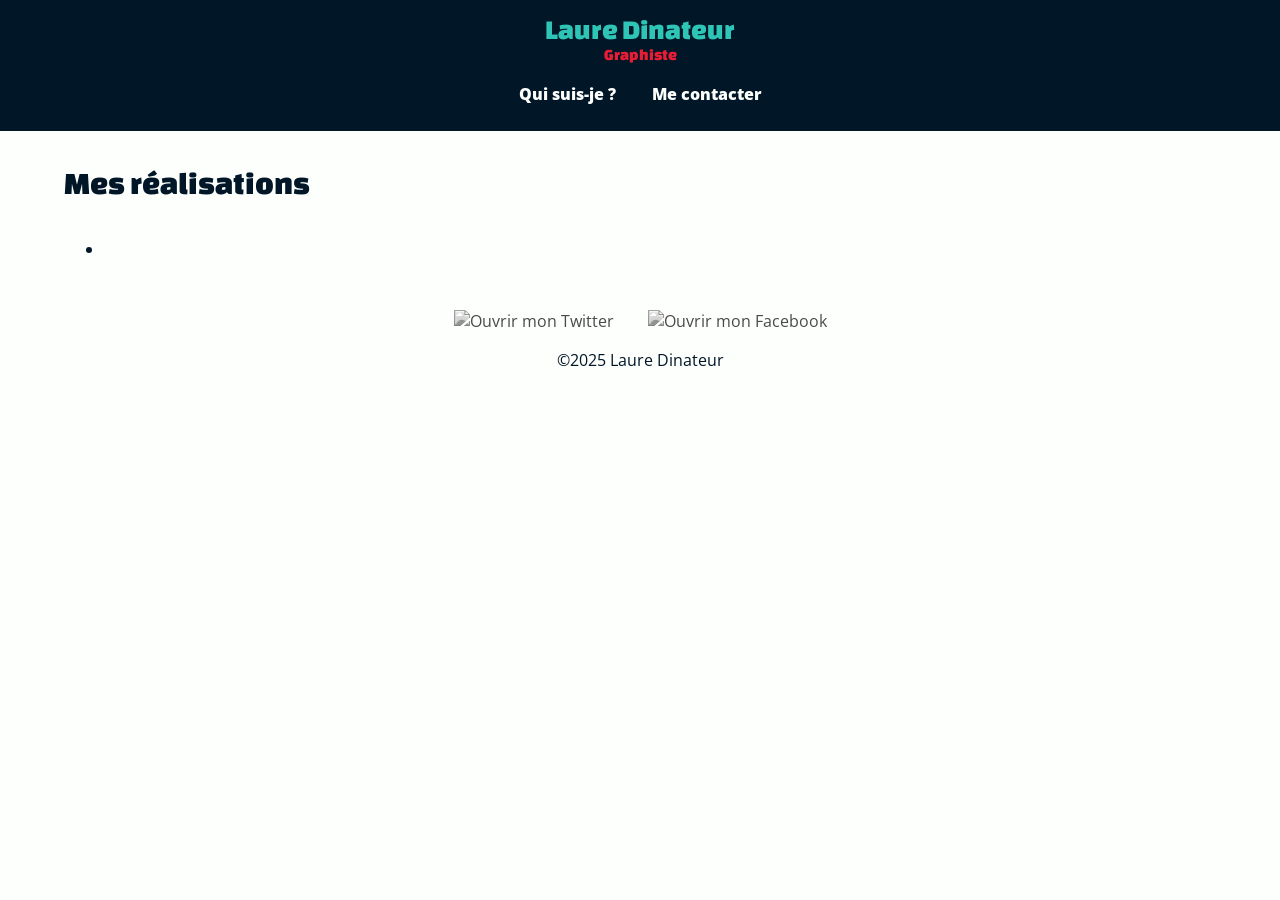
==== index.html @ 5fb20b16 "ajout index.html" ====
<!DOCTYPE html>
<html lang="fr">
<head>
    <!-- Encodage des caractères de la page -->
    <meta charset="utf-8">
    <!-- Ajuste la taille de la page aux différents appareils : pc, mobiles, tablettes -->
    <meta name="viewport" content="width=device-width, initial-scale=1, shrink-to-fit=no">
    <!-- Titre de la page. Visible dans l'onglet du navigateur -->
    <title>Laure Dinateur - Graphiste</title>
    <!-- Auteur -->
    <meta name="author" content="Laure Dinateur">
    <!-- Icône de base du site : FAVICON -->
    <link rel="icon" type="image/x-icon" href="favicon.ico">
    <!-- CSS -->
    <link rel="stylesheet" href="css/main.css">
</head>
<body class="page-accueil">
<header>
    <a href="index.html" class="logo">
        <div class="nom">Laure Dinateur</div>
        <div class="metier">Graphiste</div>
    </a>
    <nav>
        <ul>
            <li class="hide actif"><a href="index.html">Accueil</a></li>
            <li><a href="">Qui suis-je ?</a></li>
            <li ><a href="contact.html">Me contacter</a></li>
        </ul>
    </nav>
</header>
<main>
    <h1>Mes réalisations</h1>
    <!-- ul>li>a>figure>img+figcaption -->
    <ul>
        <li><a href="">
            <figure><img src="" alt="">
                <figcaption></figcaption>
            </figure>
        </a></li>
    </ul>
</main>
<footer>
    <nav>
        <ul>
            <li>
                <a href="https://twitter.com/lauredi" target="_blank">
                    <img src="img/twitter-draw.png" alt="Ouvrir mon Twitter">
                </a>
            </li>
            <li>
                <a href="https://www.facebook.com/laure.dinateur" target="_blank">
                    <img src="img/facebook-draw.png" alt="Ouvrir mon Facebook">
                </a>
            </li>
        </ul>
    </nav>
    <div>&copy;2025 Laure Dinateur</div>
</footer>
</body>
</html>
---- css/main.css ----
/* changa-one-regular - latin */
@font-face {
    font-display: swap; /* Check https://developer.mozilla.org/en-US/docs/Web/CSS/@font-face/font-display for other options. */
    font-family: 'Changa One';
    font-style: normal;
    font-weight: 400;
    src: url('../fonts/changa-one-v20-latin-regular.woff2') format('woff2'); /* Chrome 36+, Opera 23+, Firefox 39+, Safari 12+, iOS 10+ */
}

/* open-sans-regular - latin */
@font-face {
    font-display: swap; /* Check https://developer.mozilla.org/en-US/docs/Web/CSS/@font-face/font-display for other options. */
    font-family: 'Open Sans';
    font-style: normal;
    font-weight: 400;
    src: url('../fonts/open-sans-v40-latin-regular.woff2') format('woff2'); /* Chrome 36+, Opera 23+, Firefox 39+, Safari 12+, iOS 10+ */
}

/* open-sans-italic - latin */
@font-face {
    font-display: swap; /* Check https://developer.mozilla.org/en-US/docs/Web/CSS/@font-face/font-display for other options. */
    font-family: 'Open Sans';
    font-style: italic;
    font-weight: 400;
    src: url('../fonts/open-sans-v40-latin-italic.woff2') format('woff2'); /* Chrome 36+, Opera 23+, Firefox 39+, Safari 12+, iOS 10+ */
}

/* open-sans-800 - latin */
@font-face {
    font-display: swap; /* Check https://developer.mozilla.org/en-US/docs/Web/CSS/@font-face/font-display for other options. */
    font-family: 'Open Sans';
    font-style: normal;
    font-weight: 800;
    src: url('../fonts/open-sans-v40-latin-800.woff2') format('woff2'); /* Chrome 36+, Opera 23+, Firefox 39+, Safari 12+, iOS 10+ */
}

* {
    box-sizing: border-box;
}

body {
    background-color: #fdfffc;
    color: #011627;
    font-size: 1rem;
    line-height: 1.4;
    font-family: "Open Sans", sans-serif;
    font-weight: 400;
    padding: 0;
    margin: 0;
}

h1,
h2,
h3,
.logo {
    font-family: "Changa One", cursive;
    font-weight: 400;
}

h1 {
    font-size: 2rem;
    margin-bottom: 1em;
}

h2 {
    font-size: 1.5rem;
    margin-bottom: .75em;
}

p {
    line-height: 1.5;
}

a {
    color: #e71d36 ;
    text-decoration: none;
}

/* Header */
header {
    background-color: #011627;
    padding: 10px;
    margin-bottom: 30px;
}

header .logo {
    text-align: center;
}

header .nom {
    color: #2ec4b6;
    font-size: 1.75rem;
}

header .metier {
    margin-top: -5px;
}

/* Menu navigation */
header nav {
    text-align: center;
}

header nav ul {
    list-style-type: none;
    padding: 0;
}

header nav ul li {
    display: inline-block;
    margin: 0 1em;
}

header nav ul .hide {
    display: none;
}

header nav ul li a {
    color: #fdfffc;
    font-weight: 800;
}

/* Liens survolés et actifs en bleu */
header nav ul li a:hover,
header nav ul li.actif a
{
    color: #2ec4b6;
}

/* Contenu principal */
main {
    padding: 0 5%; /* 5% à gauche et à droite */
}

/* Pied de page du site */
footer {
    text-align: center;
    margin: 50px 0; /* 50px en haut et en bas */
}

footer nav ul {
    list-style-type: none; /* On enlève les puces */
    padding: 0; /* On enlève les marges intérieures */
}

footer nav ul li {
    display: inline-block;
    margin: 0 15px;
}

footer nav ul li img {
    width: 50px;
    height: 50px;
    filter: grayscale(100%);
    transition: all 1s;
    animation: beat 1s infinite;
}

footer nav ul li img:hover {
    filter: grayscale(0);
    transform: rotate(-10deg);
}

/* Simule un battement de coeur */
@keyframes beat {
    0% {
        transform: scale(1);
    }
    50% {
        transform: scale(1.1);
    }
    100% {
        transform: scale(1);
    }
}

/* Page contact */
.page-contact ul.contacts {
    list-style-type: none;
}

.page-contact ul.contacts li {
    margin-bottom: .5em;
}

.page-contact ul.contacts a {
    padding-left: 30px;
    background-image: url("../image/phone.png");
    background-repeat: no-repeat;
    background-size: 20px 20px; /* largeur hauteur */
    background-position: 0 2px; /* position horizontale verticale */
}

/* Lien qui commence par "mailto" */
.page-contact ul.contacts a[href^="mailto"] {
    background-image: url("../image/mail.png");
}

/* Lien qui contient "twitter" */
.page-contact ul.contacts a[href*="twitter"] {
    background-image: url("../image/twitter.png");
}

/* Lien qui contient "facebook" */
.page-contact ul.contacts a[href*="facebook"] {
    background-image: url("../image/facebook.png");
}
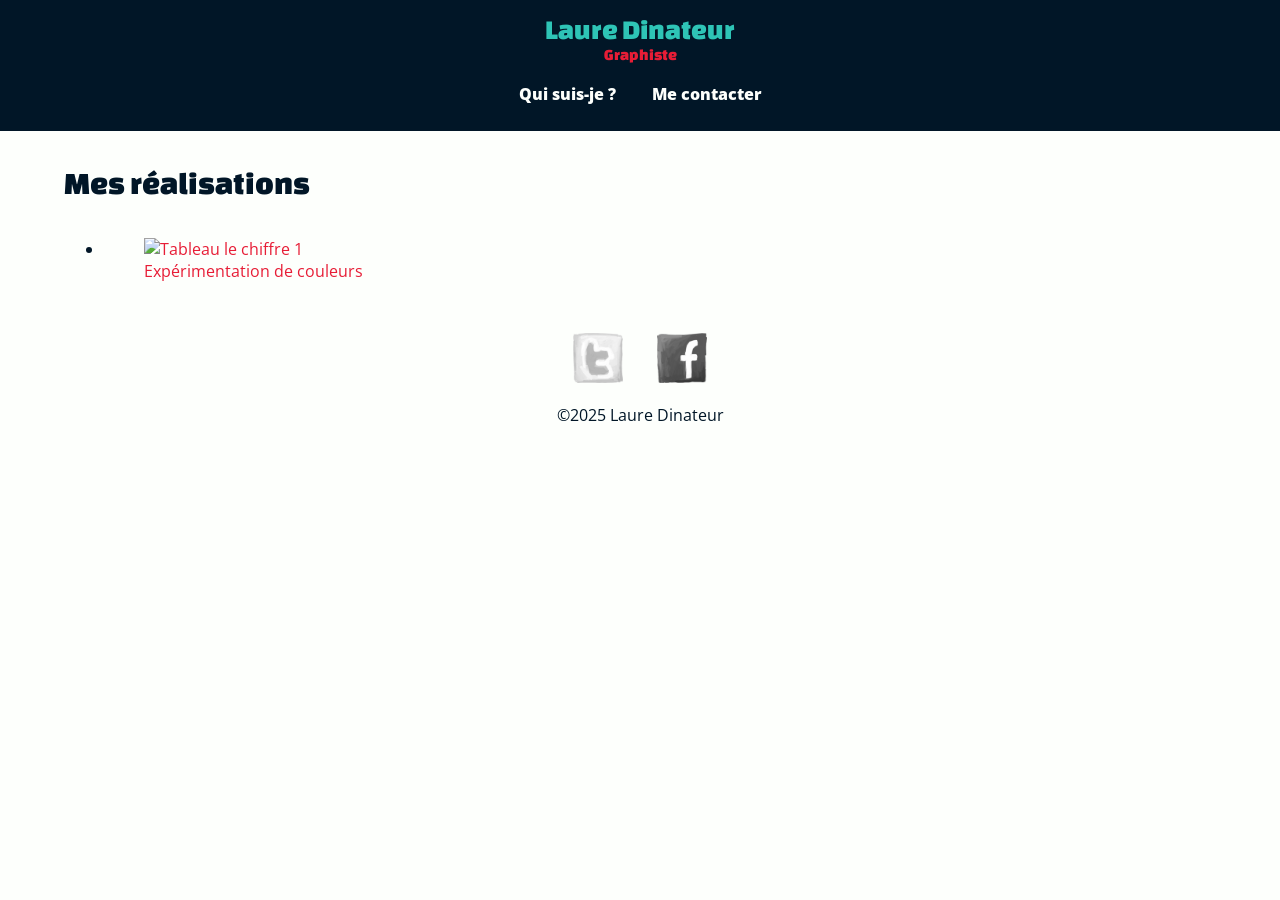
==== commit 8c567710: "update" ====
--- a/index.html
+++ b/index.html
@@ -32,11 +32,14 @@
     <h1>Mes réalisations</h1>
     <!-- ul>li>a>figure>img+figcaption -->
     <ul>
-        <li><a href="">
-            <figure><img src="" alt="">
-                <figcaption></figcaption>
-            </figure>
-        </a></li>
+        <li>
+            <a href="img/numbers-01.jpg">
+                <figure>
+                    <img src="img/numbers-01.jpg" alt="Tableau le chiffre 1">
+                    <figcaption>Expérimentation de couleurs</figcaption>
+                </figure>
+            </a>
+        </li>
     </ul>
 </main>
 <footer>
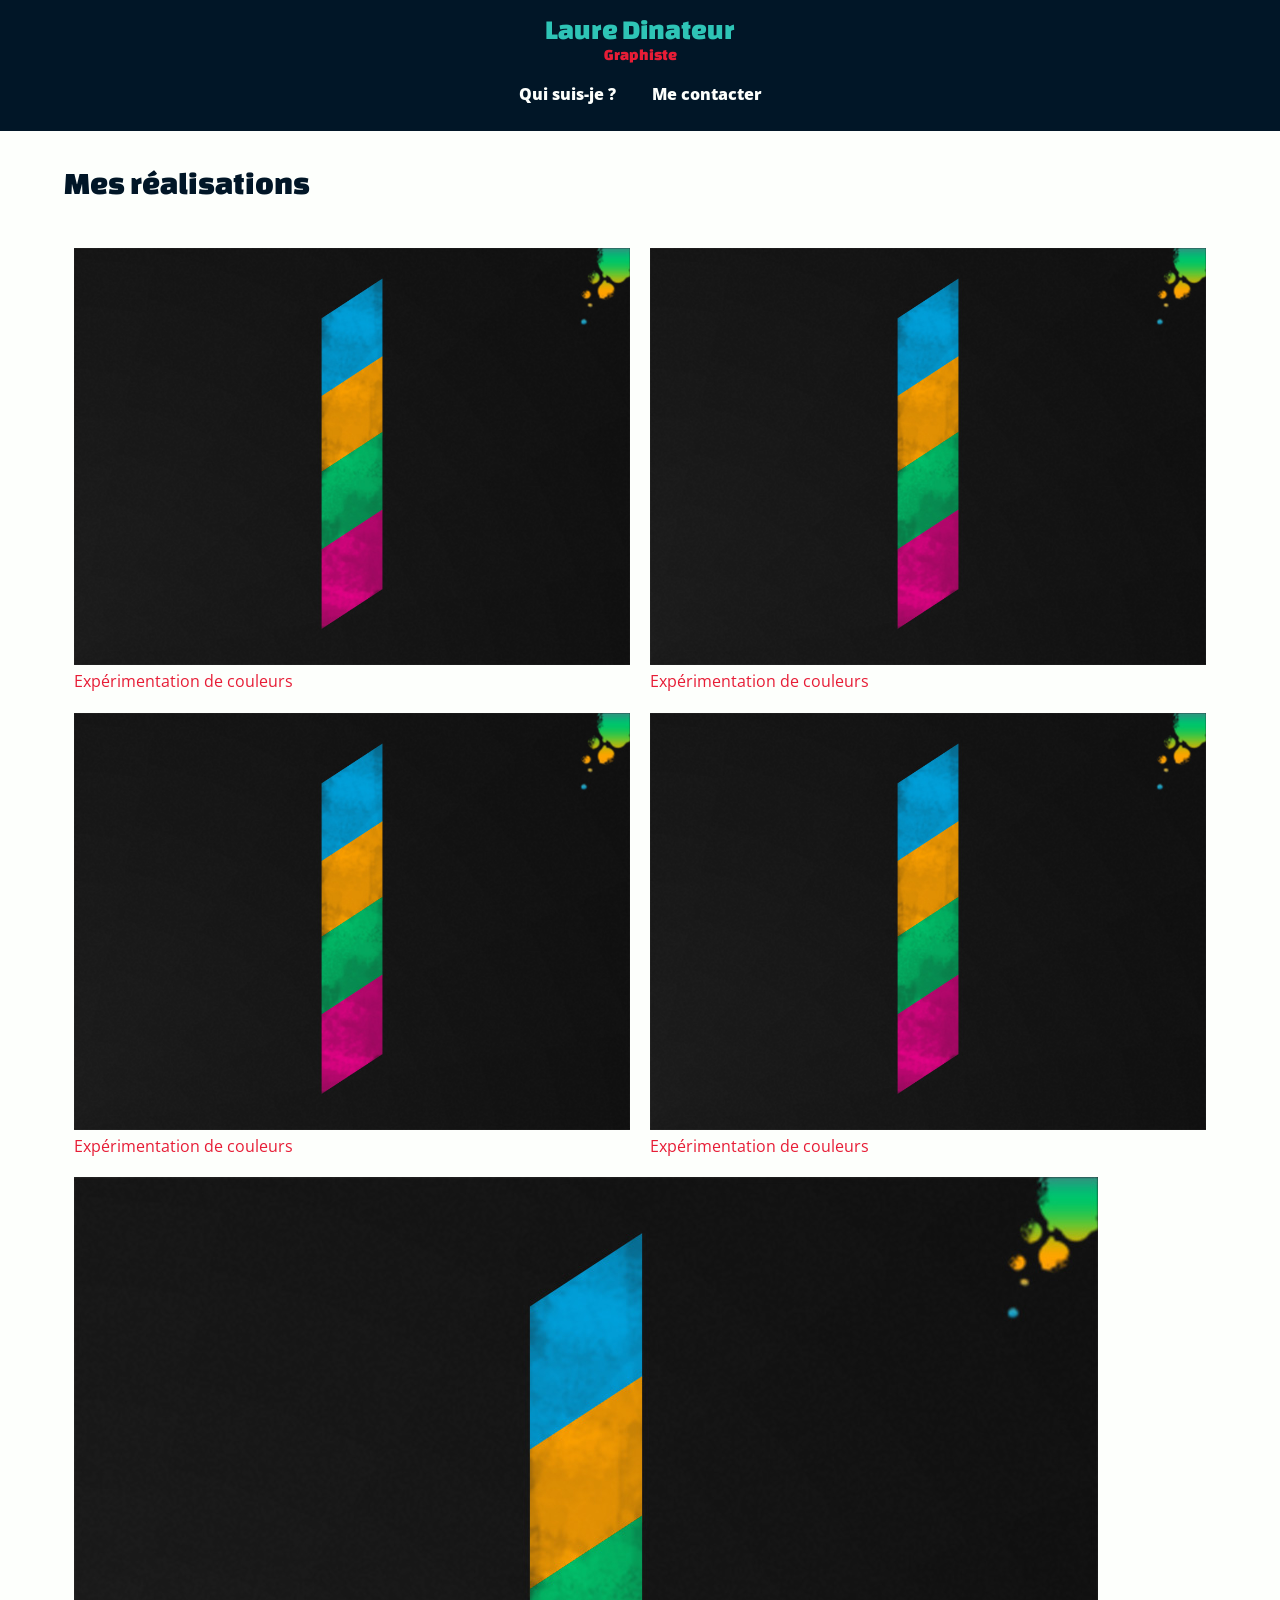
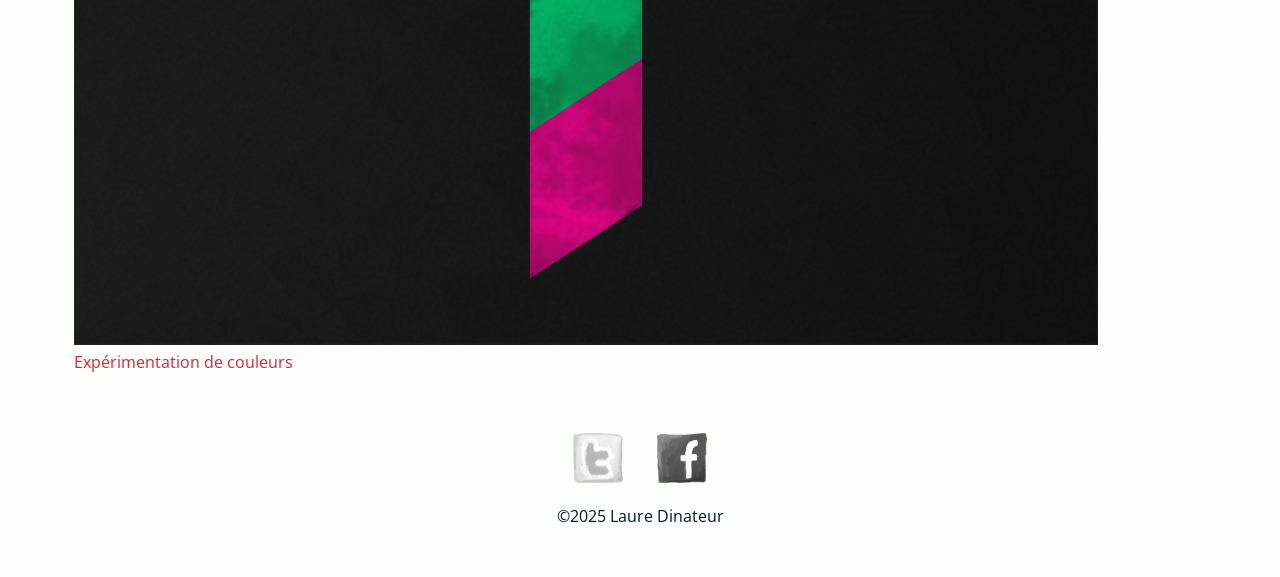
==== commit 4fd63f03: "update" ====
--- a/index.html
+++ b/index.html
@@ -10,7 +10,7 @@
     <!-- Auteur -->
     <meta name="author" content="Laure Dinateur">
     <!-- Icône de base du site : FAVICON -->
-    <link rel="icon" type="image/x-icon" href="favicon.ico">
+    <link rel="icon" type="image/x-icon" href="img/favicon.ico">
     <!-- CSS -->
     <link rel="stylesheet" href="css/main.css">
 </head>
@@ -31,7 +31,39 @@
 <main>
     <h1>Mes réalisations</h1>
     <!-- ul>li>a>figure>img+figcaption -->
-    <ul>
+    <ul class="realisations">
+        <li>
+            <a href="img/numbers-01.jpg">
+                <figure>
+                    <img src="img/numbers-01.jpg" alt="Tableau le chiffre 1">
+                    <figcaption>Expérimentation de couleurs</figcaption>
+                </figure>
+            </a>
+        </li>
+        <li>
+            <a href="img/numbers-01.jpg">
+                <figure>
+                    <img src="img/numbers-01.jpg" alt="Tableau le chiffre 1">
+                    <figcaption>Expérimentation de couleurs</figcaption>
+                </figure>
+            </a>
+        </li>
+        <li>
+            <a href="img/numbers-01.jpg">
+                <figure>
+                    <img src="img/numbers-01.jpg" alt="Tableau le chiffre 1">
+                    <figcaption>Expérimentation de couleurs</figcaption>
+                </figure>
+            </a>
+        </li>
+        <li>
+            <a href="img/numbers-01.jpg">
+                <figure>
+                    <img src="img/numbers-01.jpg" alt="Tableau le chiffre 1">
+                    <figcaption>Expérimentation de couleurs</figcaption>
+                </figure>
+            </a>
+        </li>
         <li>
             <a href="img/numbers-01.jpg">
                 <figure>
--- a/css/main.css
+++ b/css/main.css
@@ -47,6 +47,11 @@
     font-weight: 400;
     padding: 0;
     margin: 0;
+}
+
+img {
+    max-width: 100%;
+    height: auto;
 }
 
 h1,
@@ -185,7 +190,7 @@
 
 .page-contact ul.contacts a {
     padding-left: 30px;
-    background-image: url("../image/phone.png");
+    background-image: url("../img/phone.png");
     background-repeat: no-repeat;
     background-size: 20px 20px; /* largeur hauteur */
     background-position: 0 2px; /* position horizontale verticale */
@@ -193,15 +198,37 @@
 
 /* Lien qui commence par "mailto" */
 .page-contact ul.contacts a[href^="mailto"] {
-    background-image: url("../image/mail.png");
+    background-image: url("../img/mail.png");
 }
 
 /* Lien qui contient "twitter" */
 .page-contact ul.contacts a[href*="twitter"] {
-    background-image: url("../image/twitter.png");
+    background-image: url("../img/twitter.png");
 }
 
 /* Lien qui contient "facebook" */
 .page-contact ul.contacts a[href*="facebook"] {
-    background-image: url("../image/facebook.png");
+    background-image: url("../img/facebook.png");
+}
+
+/* Page accueil */
+
+/* Conteneur Flexbox */
+.page-accueil .realisations {
+    list-style-type: none;
+    padding: 0;
+    margin: 0;
+    display: flex; /* Acrive le Flexbox */
+    flex-wrap: wrap; /* Les éléments passent à la ligne si besoin */
+}
+
+/* Les éléments du conteneur Flexbox */
+.page-accueil .realisations li {
+    flex-basis: 50%; /* Largeur de base 50% */
+    flex-grow: 2; /* Prend 2 fois plus de place */
+    padding: 10px;
+}
+
+.page-accueil .realisations figure {
+    margin: 0;
 }
